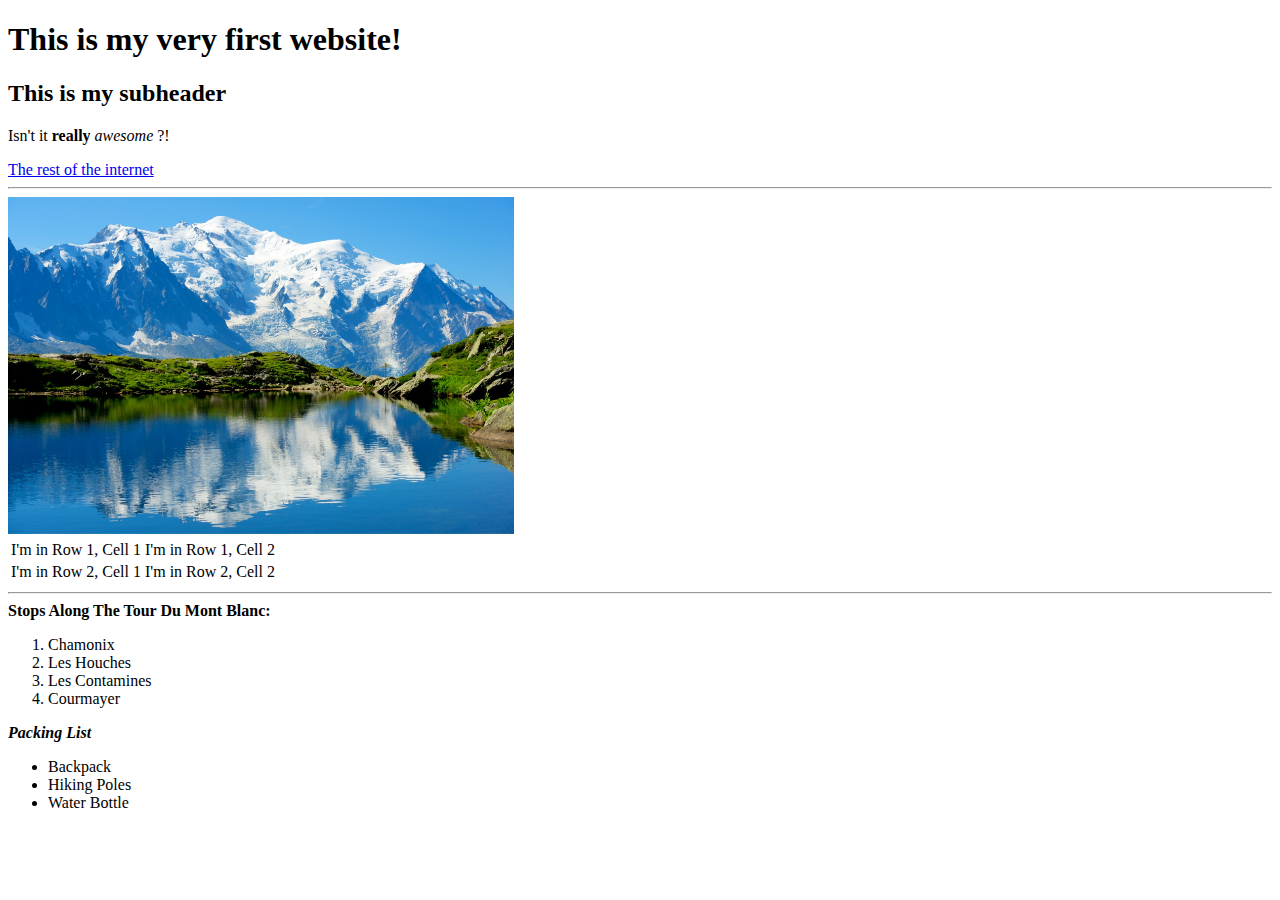
==== index.html @ 99e77234 "Initial commit" ====
<!DOCTYPE html>
<html>
<head>
    <title>The Tour du Mont Blanc Webpage</title>
</head>
<body>
   <h1>This is my very first website!</h1>

    <h2>This is my subheader</h2>

    <p>
        Isn't it 
        <strong>really</strong> 
        <em>awesome</em>
        ?!
    </p>

    <a href="http://google.com">The rest of the internet</a>
    <hr>
    <div>
        <img src = "TMB.jpg" width="40%">
    </div>


    <table>
        <tr>
            <td>I'm in Row 1, Cell 1</td>
            <td>I'm in Row 1, Cell 2</td>
        </tr>
        <tr>
            <td>I'm in Row 2, Cell 1</td>
            <td>I'm in Row 2, Cell 2</td>
        </tr>
    </table>

    <hr>

    <div>
        <strong>Stops Along The Tour Du Mont Blanc:</strong> 
    </div>

    <ol>
        <li>Chamonix</li>
        <li>Les Houches</li>
        <li>Les Contamines</li>
        <li>Courmayer</li>
    </ol>

    <div>
        <strong>
        <em>Packing List</em>
        </strong>
    </div>
    <ul>
        <li>Backpack</li>
        <li>Hiking Poles</li>
        <li>Water Bottle</li>
    </ul>
</body>
</html>
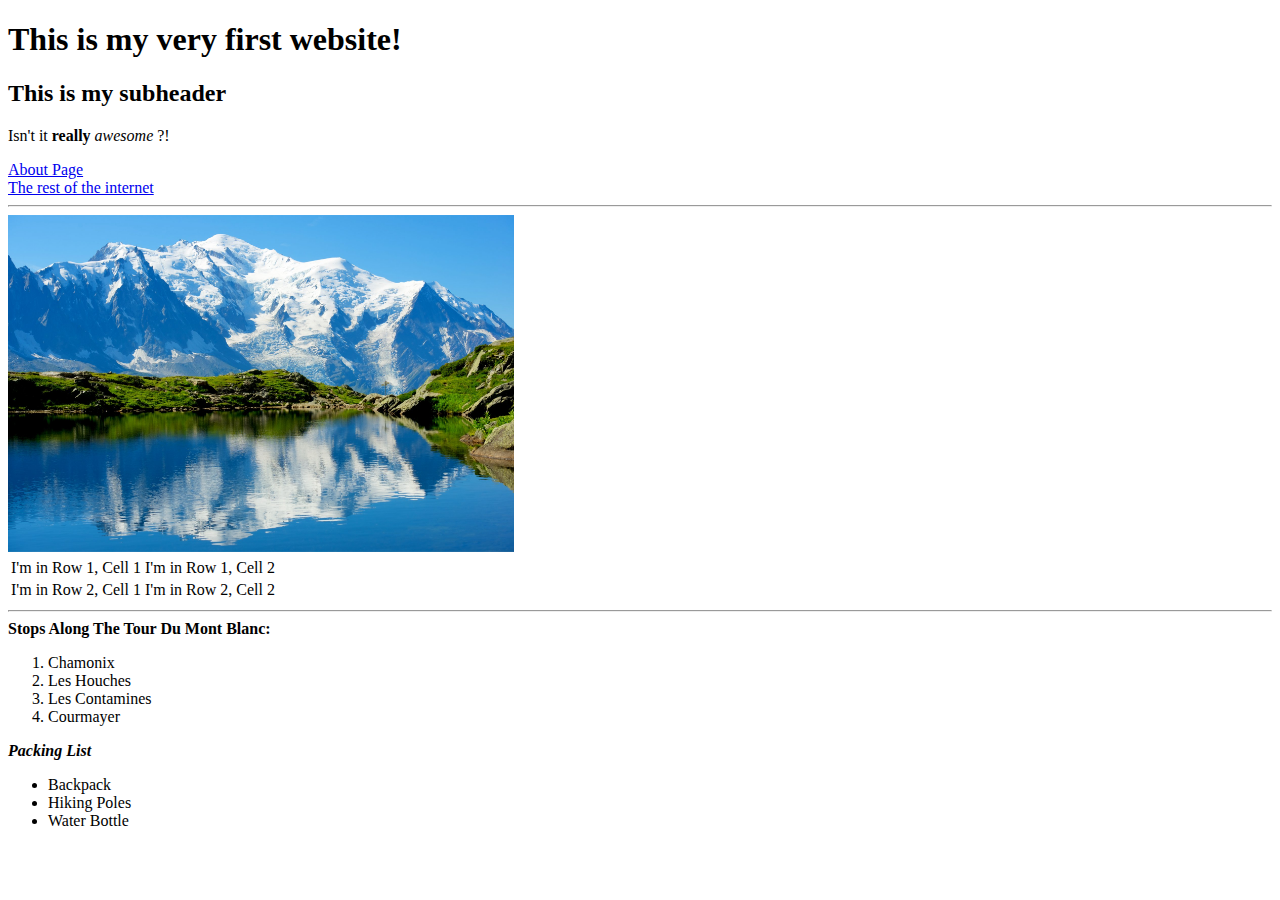
==== commit 3263c67f: "Class 1 Changes" ====
--- a/index.html
+++ b/index.html
@@ -14,6 +14,10 @@
         <em>awesome</em>
         ?!
     </p>
+
+    <div>
+        <a href="About.html">About Page</a>
+    </div>
 
     <a href="http://google.com">The rest of the internet</a>
     <hr>
@@ -57,4 +61,5 @@
         <li>Water Bottle</li>
     </ul>
 </body>
-</html>+</html>
+
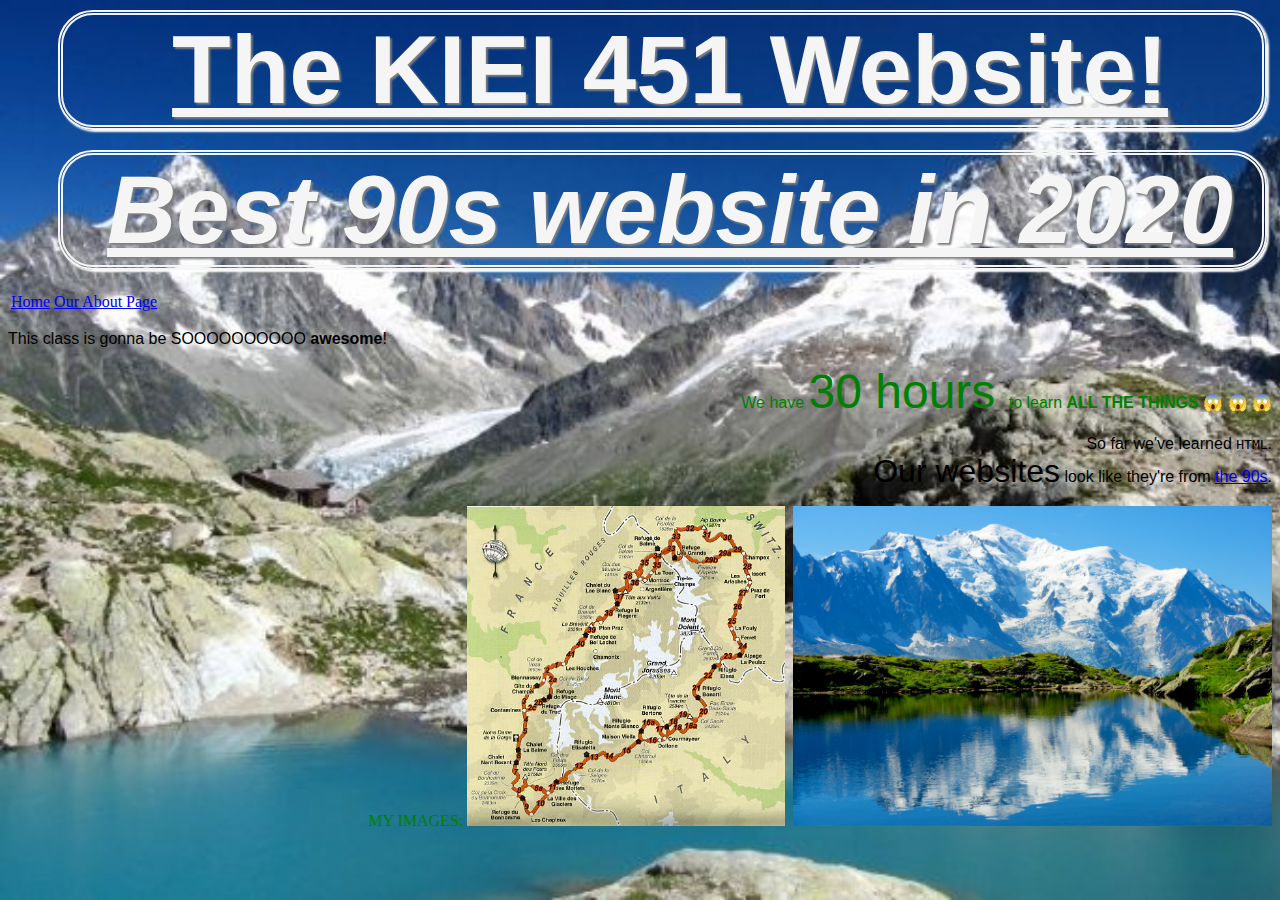
==== commit 90f5c54b: "Week 2 Example" ====
--- a/index.html
+++ b/index.html
@@ -1,65 +1,50 @@
 <!DOCTYPE html>
-<html>
+<html lang="en">
+
 <head>
-    <title>The Tour du Mont Blanc Webpage</title>
+    <title>Best 90s website in 2020</title>
+    <link rel="stylesheet" href="styles.css">
 </head>
+
 <body>
-   <h1>This is my very first website!</h1>
-
-    <h2>This is my subheader</h2>
-
-    <p>
-        Isn't it 
-        <strong>really</strong> 
-        <em>awesome</em>
-        ?!
-    </p>
-
-    <div>
-        <a href="About.html">About Page</a>
-    </div>
-
-    <a href="http://google.com">The rest of the internet</a>
-    <hr>
-    <div>
-        <img src = "TMB.jpg" width="40%">
-    </div>
-
+    <h1>The KIEI 451 Website!</h1>
+    <h2 id="header2">Best 90s website in 2020</h2>
 
     <table>
         <tr>
-            <td>I'm in Row 1, Cell 1</td>
-            <td>I'm in Row 1, Cell 2</td>
-        </tr>
-        <tr>
-            <td>I'm in Row 2, Cell 1</td>
-            <td>I'm in Row 2, Cell 2</td>
+           <td>
+               <a href="index.html">Home</a>
+           </td>
+            <td>
+                <a href="about.html">Our About Page</a>
+            </td>
         </tr>
     </table>
 
-    <hr>
+   
+    <p id="first">
+        This class is gonna be <em>soooooooooo</em> <strong>awesome</strong>!
+    </p>
 
-    <div>
-        <strong>Stops Along The Tour Du Mont Blanc:</strong> 
+    <p class="right tacos">
+        We have <span class="big"> 30 hours </span> to learn <strong>ALL THE THINGS</strong> &#128561 &#128561 &#128561
+    </p>
+
+    <p class="right">
+        So far we've learned <code>HTML</code>.
+        <br>
+        <span class="big"> Our websites</span> look like they're from <a
+            href="https://www.bustle.com/articles/159061-10-things-we-genuinely-miss-about-90s-internet-because-nostalgia-runs-deep">the
+            90s</a>.
+    </p>
+    <p>
+    <div class="right tacos"> MY IMAGES:</span>
+        <span class="big">
+        <img src="TMB Route.jpg" alt="">
+        <img src="TMB.jpg" alt="">
+ 
     </div>
+    </p>
+</body>
 
-    <ol>
-        <li>Chamonix</li>
-        <li>Les Houches</li>
-        <li>Les Contamines</li>
-        <li>Courmayer</li>
-    </ol>
-
-    <div>
-        <strong>
-        <em>Packing List</em>
-        </strong>
-    </div>
-    <ul>
-        <li>Backpack</li>
-        <li>Hiking Poles</li>
-        <li>Water Bottle</li>
-    </ul>
-</body>
-</html>
-
+</html>--- a/styles.css
+++ b/styles.css
@@ -0,0 +1,69 @@
+h1, h2 {
+
+    color:whitesmoke;
+    text-shadow: 2px 2px 2px grey;
+    font-size: 96px;
+    margin-top: 10px;
+    margin-bottom: 20px;
+    margin-left: 50px;
+    margin-right: 5px;
+    border: 1px solid black;
+    padding-left: 15px;
+    text-decoration: underline;
+    border-color:whitesmoke;
+    border-style: double;
+    border-width: 5px;  
+    box-shadow: 2px 2px 2px white;
+    text-align: center;
+    font-family: Helvetica;
+    border-radius: 35px;
+}
+
+#header2 {
+    font-style: italic;
+}
+
+p {
+    text-align: center;
+    font-family: Helvetica;
+
+}
+
+img {
+
+    height: 320px;
+    /* width: 200px;  */
+}
+
+em {
+    text-transform: uppercase;
+    font-style: initial;
+}
+
+#first {
+    text-align: left;
+}
+
+.right {
+    text-align: right;
+}
+
+.tacos  {
+    color: green;
+}
+
+body {
+    background-image:url(lacblanc.jfif);
+    background-attachment: fixed;
+    background-size: cover;
+}
+
+.big {
+
+    font-size: 32px;
+}
+
+p.tacos .big{
+
+    font-size: 48px;
+}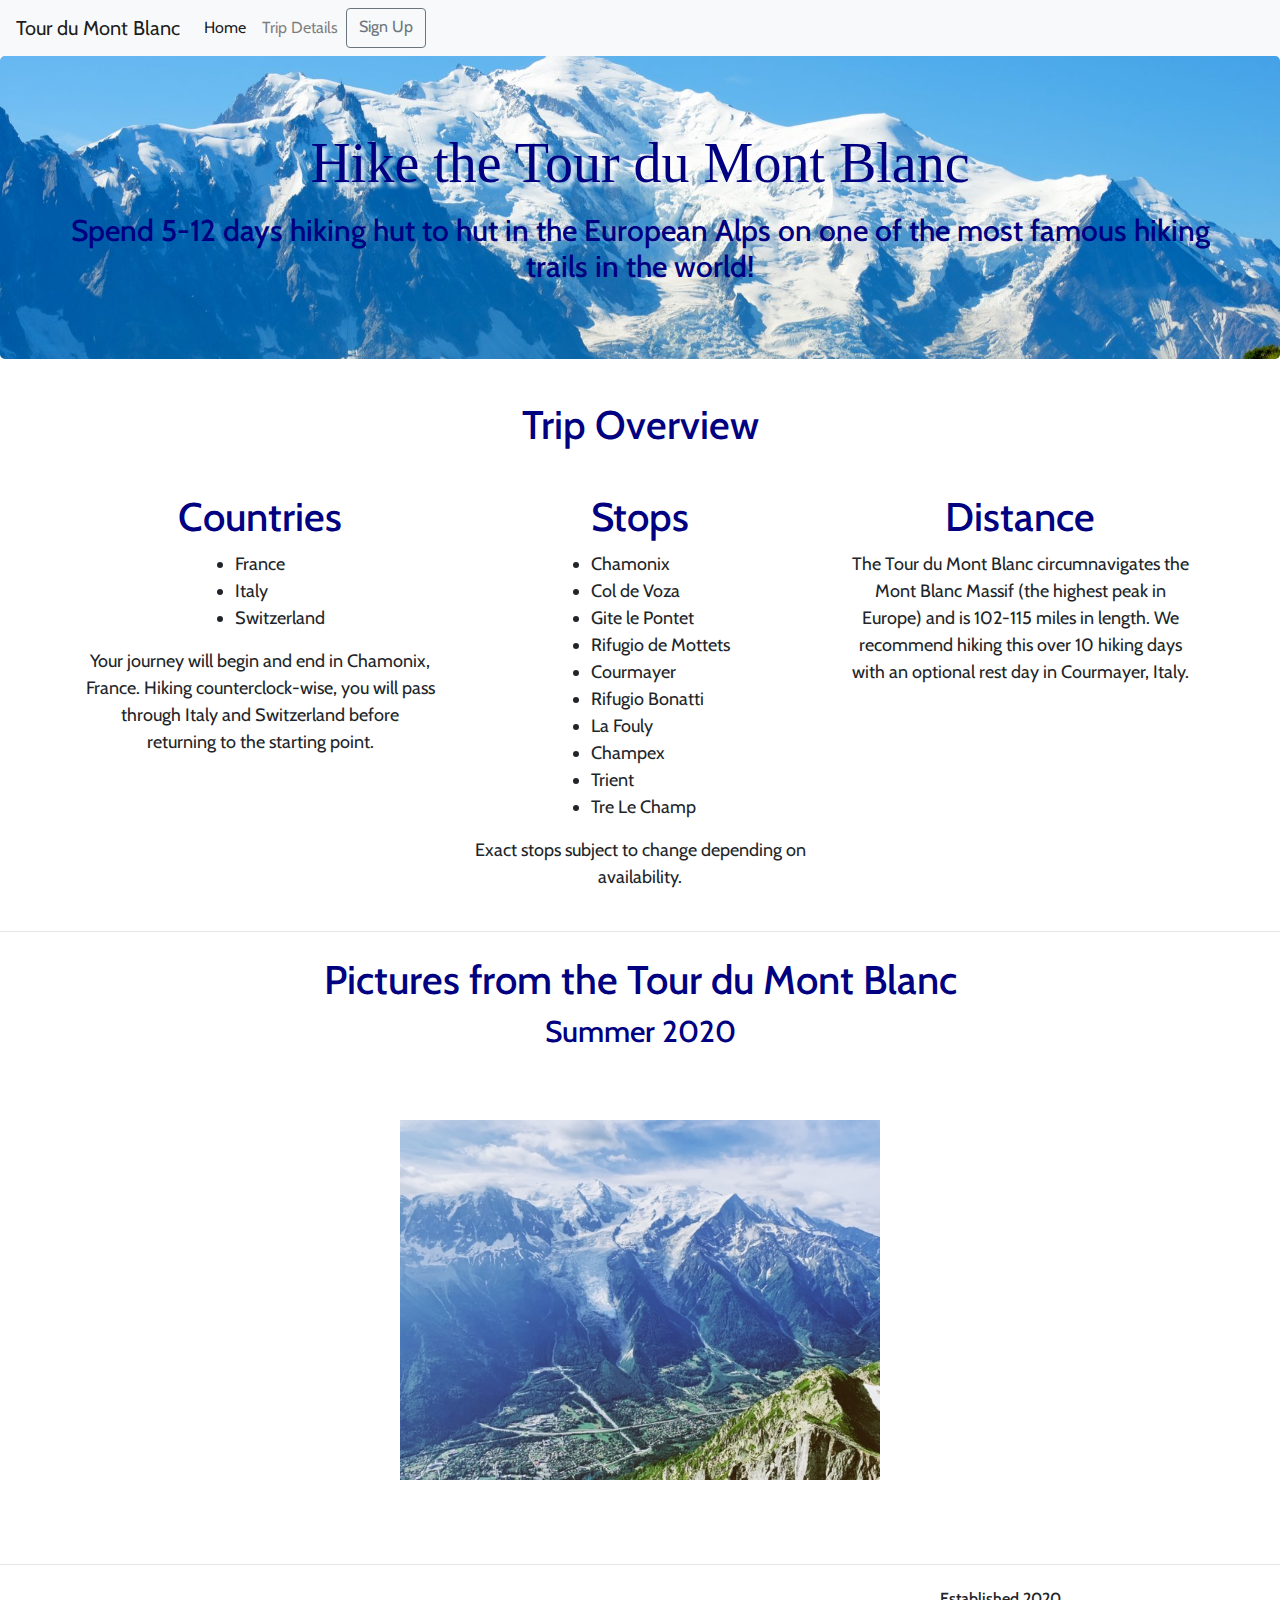
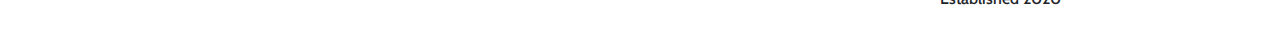
==== commit 2070c41b: "assignment 1" ====
--- a/index.html
+++ b/index.html
@@ -1,50 +1,150 @@
-<!DOCTYPE html>
+<!doctype html>
 <html lang="en">
+  <head>
+    <!-- Required meta tags -->
+    <meta charset="utf-8">
+    <meta name="viewport" content="width=device-width, initial-scale=1, shrink-to-fit=no">
 
-<head>
-    <title>Best 90s website in 2020</title>
+    <!-- Google Fonts -->
+    <!-- Swap out "Roboto" for the font(s) you want to use -->
+    <link href="https://fonts.googleapis.com/css?family=Cabin:500|Neucha|Permanent+Marker&display=swap" rel="stylesheet">    
+    <!-- Font Awesome -->
+    <link rel="stylesheet" href="https://use.fontawesome.com/releases/v5.6.3/css/all.css" integrity="sha384-UHRtZLI+pbxtHCWp1t77Bi1L4ZtiqrqD80Kn4Z8NTSRyMA2Fd33n5dQ8lWUE00s/" crossorigin="anonymous">
+
+    <!-- Bootstrap CSS -->
+    <link rel="stylesheet" href="https://stackpath.bootstrapcdn.com/bootstrap/4.4.1/css/bootstrap.min.css" integrity="sha384-Vkoo8x4CGsO3+Hhxv8T/Q5PaXtkKtu6ug5TOeNV6gBiFeWPGFN9MuhOf23Q9Ifjh" crossorigin="anonymous">
+    
+    <!-- Your own CSS -->
     <link rel="stylesheet" href="styles.css">
-</head>
 
-<body>
-    <h1>The KIEI 451 Website!</h1>
-    <h2 id="header2">Best 90s website in 2020</h2>
+    <title>TMB</title>
+  </head>
+  <body>
+    <!-- Your stuff goes here -->
 
-    <table>
-        <tr>
-           <td>
-               <a href="index.html">Home</a>
-           </td>
-            <td>
-                <a href="about.html">Our About Page</a>
-            </td>
-        </tr>
-    </table>
+    <nav class="navbar navbar-expand-lg navbar-light bg-light">
+        <i class="fas fa-mountain"></i>
+        <a class="navbar-brand" href="#">Tour du Mont Blanc</a>
+        <button class="navbar-toggler" type="button" data-toggle="collapse" data-target="#navbarNavAltMarkup" aria-controls="navbarNavAltMarkup" aria-expanded="false" aria-label="Toggle navigation">
+          <span class="navbar-toggler-icon"></span>
+        </button>
+        <div class="collapse navbar-collapse" id="navbarNavAltMarkup">
+          <div class="navbar-nav">
+            <a class="nav-item nav-link active" href="index.html">Home <span class="sr-only">(current)</span></a>
+            <a class="nav-item nav-link" href="Trip Details.html">Trip Details</a>
+            <a class="btn btn-outline-secondary" href="Register.html">Sign Up</a>
+            
+          </div>
+        </div>
+      </nav>
 
-   
-    <p id="first">
-        This class is gonna be <em>soooooooooo</em> <strong>awesome</strong>!
-    </p>
+      <div class="jumbotron">
+        <h1 class="display-4">Hike the Tour du Mont Blanc</h1>
+        <p class="lead"></p>
+        <h3 class="align-center">Spend 5-12 days hiking hut to hut in the European Alps on one of the most famous hiking trails in the world!</h3>
 
-    <p class="right tacos">
-        We have <span class="big"> 30 hours </span> to learn <strong>ALL THE THINGS</strong> &#128561 &#128561 &#128561
-    </p>
+      </div>
 
-    <p class="right">
-        So far we've learned <code>HTML</code>.
-        <br>
-        <span class="big"> Our websites</span> look like they're from <a
-            href="https://www.bustle.com/articles/159061-10-things-we-genuinely-miss-about-90s-internet-because-nostalgia-runs-deep">the
-            90s</a>.
-    </p>
-    <p>
-    <div class="right tacos"> MY IMAGES:</span>
-        <span class="big">
-        <img src="TMB Route.jpg" alt="">
-        <img src="TMB.jpg" alt="">
- 
+      <div class="container">
+        <div class="row">
+            <div class="col text-center">
+                <h2>Trip Overview</h2>
+            </div>
+        </div>
+        <div class="row mt-4">
+            <div class="col-sm-4 text-center">
+              <h1><i class="fas fa-globe-americas"></i></h1>
+              <h2>Countries</h2>      
+                    <list class="col-sm-4 text-center">
+                        <ul>
+                            <li>France</li>
+                            <li>Italy</li>
+                            <li>Switzerland</li>
+                        </ul>   
+                    </list>
+              <p>Your journey will begin and end in Chamonix, France.  Hiking counterclock-wise, you will pass through Italy and Switzerland before returning to the starting point.</p>
+            </div>
+            <div class="col-sm-4 text-center">
+              <h1><i class="fas fa-map-marked"></i></h1>
+              <h2>Stops</h2>
+              <list class="col-sm-4 text-center">
+                <ul>
+                    <li>Chamonix</li>
+                    <li>Col de Voza</li>
+                    <li>Gite le Pontet</li>
+                    <li>Rifugio de Mottets</li>
+                    <li>Courmayer</li>
+                    <li>Rifugio Bonatti</li>
+                    <li>La Fouly</li>
+                    <li>Champex</li>
+                    <li>Trient</li>
+                    <li>Tre Le Champ</li>
+                </ul>   
+            </list>
+              <p>Exact stops subject to change depending on availability.</p>
+            </div>
+            <div class="col-sm-4 text-center">
+              <h1><i class="fas fa-hiking"></i></h1>
+              <h2>Distance</h2>
+              <p>The Tour du Mont Blanc circumnavigates the Mont Blanc Massif (the highest peak in Europe) and is 102-115 miles in length.  We recommend hiking this over 10 hiking days with an optional rest day in Courmayer, Italy.</p>
+            </div>
+          </div>
+      </div>
+
+      <hr class="my-4">
+
+      <div>
+        <h2>Pictures from the Tour du Mont Blanc</h2>
+        <h3>Summer 2020</h3>
+      </div>
+
+      <div class="carousel">
+        <div id="carouselExampleControls" class="carousel slide" data-ride="carousel">
+            <div class="carousel-inner">
+            <div class="carousel-item active">
+                <img src="MTN1.JPG" class="d-block w-100" alt="...">
+            </div>
+            <div class="carousel-item">
+                <img src="MTN2.JPG" class="d-block w-100" alt="...">
+            </div>
+            <div class="carousel-item">
+                <img src="MTN3.JPG" class="d-block w-100" alt="...">
+            </div>
+            <div class="carousel-item">
+                <img src="MTN4.JPG" class="d-block w-100" alt="...">
+            </div>
+            </div>
+            <a class="carousel-control-prev" href="#carouselExampleControls" role="button" data-slide="prev">
+            <span class="carousel-control-prev-icon" aria-hidden="true"></span>
+            <span class="sr-only">Previous</span>
+            </a>
+            <a class="carousel-control-next" href="#carouselExampleControls" role="button" data-slide="next">
+            <span class="carousel-control-next-icon" aria-hidden="true"></span>
+            <span class="sr-only">Next</span>
+            </a>
+        </div>
     </div>
-    </p>
-</body>
+      <hr class="my-4">
+            
+      <div class="container footer">
+        <div class="row my-3">
+          <div class="col-sm-6">
+          </div>
+          <div class="col-sm-3">
+          </div>
+          <div class="col-sm-3">
+            <h6>Established 2020</h6>
+          </div>
+        </div>
+      </div>
 
+
+
+
+    <!-- Optional JavaScript -->
+    <!-- jQuery first, then Popper.js, then Bootstrap JS -->
+    <script src="https://code.jquery.com/jquery-3.4.1.slim.min.js" integrity="sha384-J6qa4849blE2+poT4WnyKhv5vZF5SrPo0iEjwBvKU7imGFAV0wwj1yYfoRSJoZ+n" crossorigin="anonymous"></script>
+    <script src="https://cdn.jsdelivr.net/npm/popper.js@1.16.0/dist/umd/popper.min.js" integrity="sha384-Q6E9RHvbIyZFJoft+2mJbHaEWldlvI9IOYy5n3zV9zzTtmI3UksdQRVvoxMfooAo" crossorigin="anonymous"></script>
+    <script src="https://stackpath.bootstrapcdn.com/bootstrap/4.4.1/js/bootstrap.min.js" integrity="sha384-wfSDF2E50Y2D1uUdj0O3uMBJnjuUD4Ih7YwaYd1iqfktj0Uod8GCExl3Og8ifwB6" crossorigin="anonymous"></script>
+  </body>
 </html>--- a/styles.css
+++ b/styles.css
@@ -1,69 +1,86 @@
-h1, h2 {
+h1 {
 
-    color:whitesmoke;
-    text-shadow: 2px 2px 2px grey;
-    font-size: 96px;
+    color:navy;
+    text-shadow: 4px 4px 4px white;
+    font-size: 80px;
     margin-top: 10px;
-    margin-bottom: 20px;
-    margin-left: 50px;
-    margin-right: 5px;
-    border: 1px solid black;
-    padding-left: 15px;
-    text-decoration: underline;
-    border-color:whitesmoke;
-    border-style: double;
-    border-width: 5px;  
-    box-shadow: 2px 2px 2px white;
+    margin-bottom: 10px;
+    margin-left: 10px;
+    margin-right: 10px;
     text-align: center;
-    font-family: Helvetica;
-    border-radius: 35px;
+    font-family: 'Permanent Marker', cursive;
 }
 
-#header2 {
-    font-style: italic;
+h2 {
+
+    color:navy;
+    font-size: 40px;
+    margin-top: 10px;
+    margin-bottom: 10px;
+    margin-left: 10px;
+    margin-right: 10px;
+    border-width: 30px;  
+    text-align: center;
+    font-family: 'Cabin', sans-serif;
+    border-radius: 0px;
+}
+
+h3 {
+
+    color:navy;
+    font-size: 30px;
+    margin-top: 10px;
+    margin-bottom: 10px;
+    margin-left: 10px;
+    margin-right: 10px;
+    border-width: 30px;  
+    text-align: center;
+    font-family: 'Cabin', sans-serif;
+    border-radius: 0px;
+}
+
+.jumbotron {
+    background-attachment: fixed;
+    background-image: url(TMB.jpg);
+    background-repeat: no-repeat;
+    background-size: cover;
 }
 
 p {
     text-align: center;
-    font-family: Helvetica;
+    font-family: 'Cabin', sans-serif;
+    font-size: large;
 
 }
 
-img {
-
-    height: 320px;
-    /* width: 200px;  */
+body {
+    background-image:url(#);
+    background-attachment: scroll;
+    background-size: ccver;
+    background-color: white;
+    font-family: 'Cabin', sans-serif;
 }
 
-em {
-    text-transform: uppercase;
-    font-style: initial;
+ul {
+    display: inline-block;
+    text-align: left;
+    font-family: 'Cabin', sans-serif;
+    font-size: large;
+   
+  }
+  
+.align-center {
+    text-align: center;
+  }
+
+.packinglist {
+    background-color: whitesmoke;
+    padding: 20px;
 }
 
-#first {
-    text-align: left;
-}
-
-.right {
-    text-align: right;
-}
-
-.tacos  {
-    color: green;
-}
-
-body {
-    background-image:url(lacblanc.jfif);
-    background-attachment: fixed;
-    background-size: cover;
-}
-
-.big {
-
-    font-size: 32px;
-}
-
-p.tacos .big{
-
-    font-size: 48px;
+.carousel {
+    padding-left: 200px;
+    padding-right: 200px;
+    padding-top: 30px;
+    padding-bottom: 30px;
 }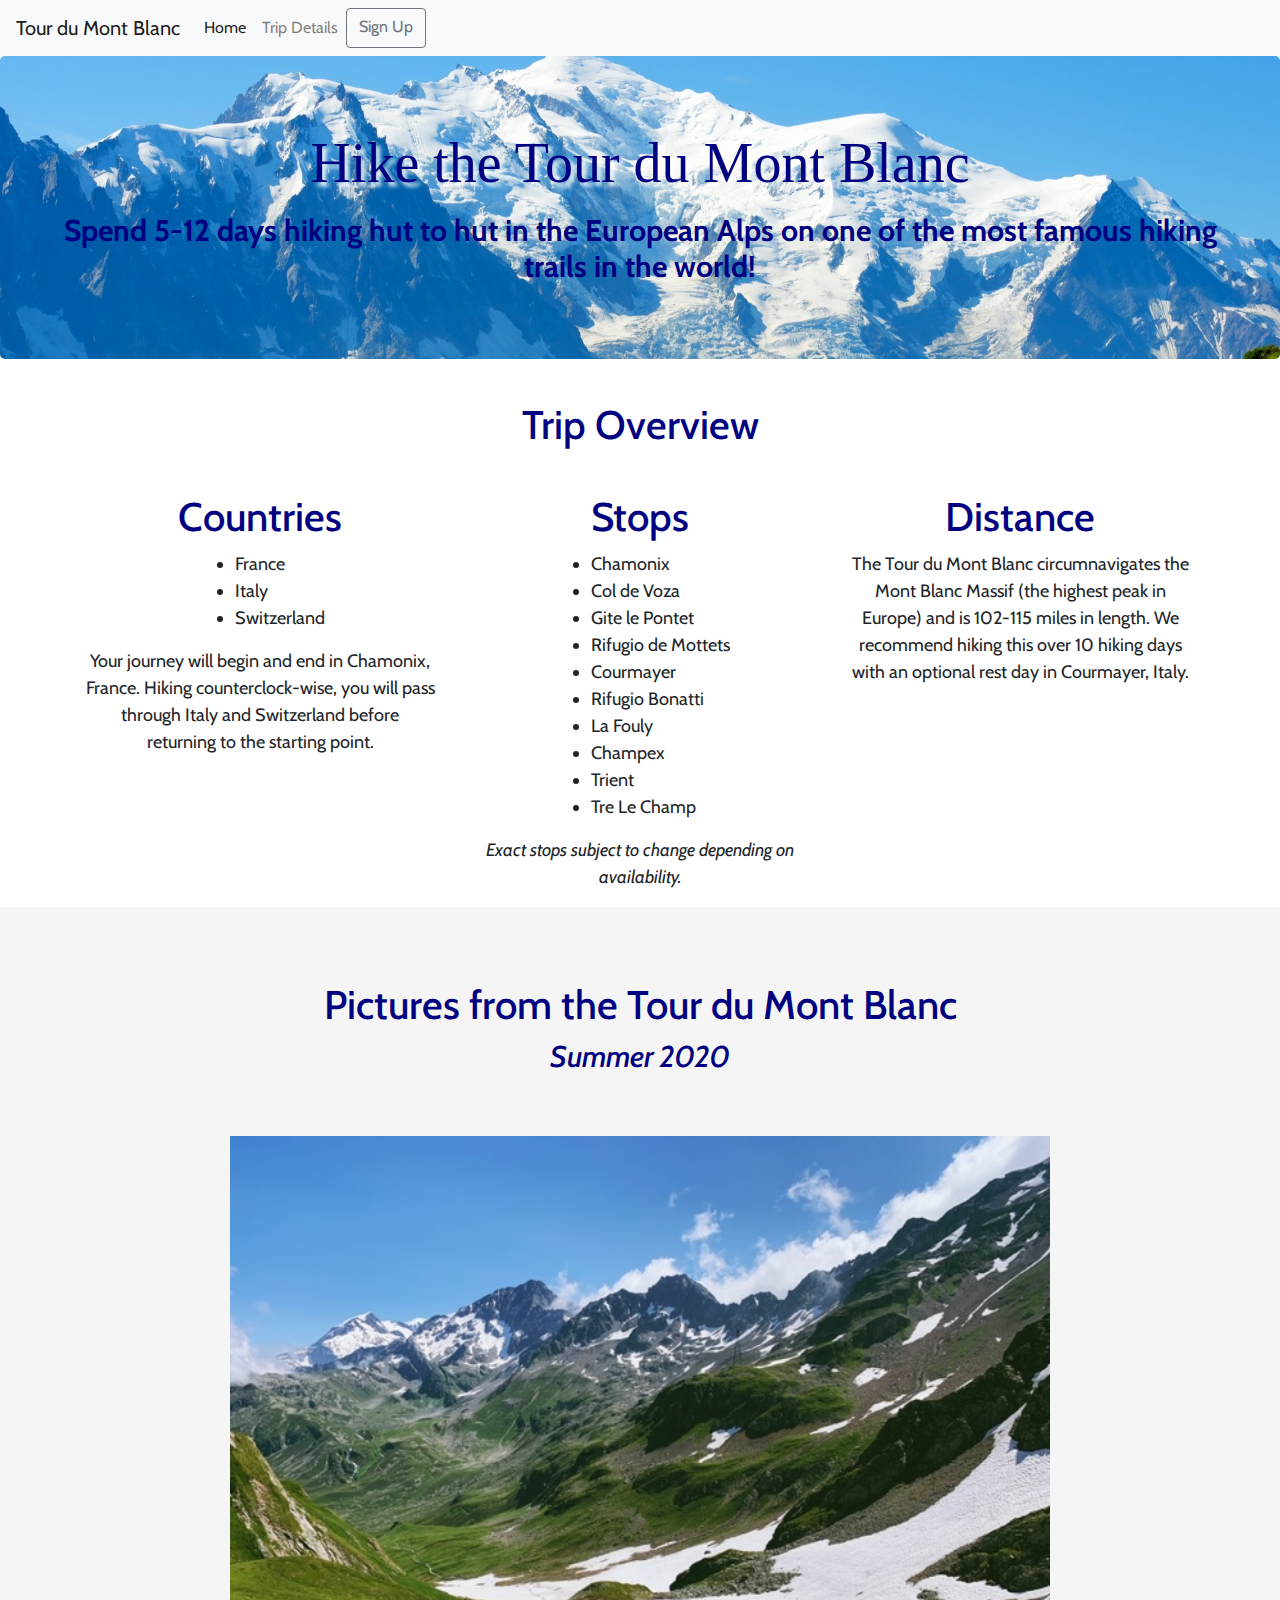
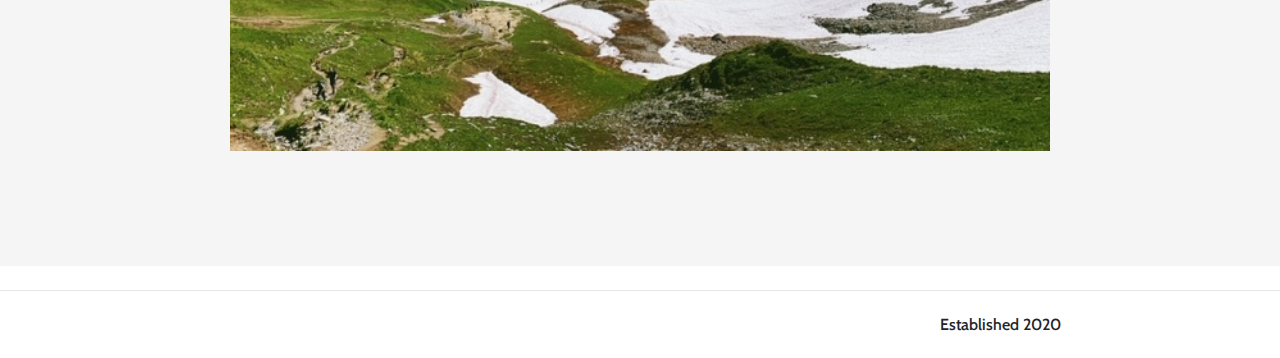
==== commit 71952f0a: "assignment 1" ====
--- a/index.html
+++ b/index.html
@@ -41,7 +41,7 @@
       <div class="jumbotron">
         <h1 class="display-4">Hike the Tour du Mont Blanc</h1>
         <p class="lead"></p>
-        <h3 class="align-center">Spend 5-12 days hiking hut to hut in the European Alps on one of the most famous hiking trails in the world!</h3>
+        <h3 class="align-center"><strong>Spend 5-12 days hiking hut to hut in the European Alps on one of the most famous hiking trails in the world!</strong></h3>
 
       </div>
 
@@ -81,7 +81,7 @@
                     <li>Tre Le Champ</li>
                 </ul>   
             </list>
-              <p>Exact stops subject to change depending on availability.</p>
+              <p><em> Exact stops subject to change depending on availability.</em> </p>
             </div>
             <div class="col-sm-4 text-center">
               <h1><i class="fas fa-hiking"></i></h1>
@@ -91,39 +91,23 @@
           </div>
       </div>
 
-      <hr class="my-4">
-
-      <div>
+      <div class="carousel">
         <h2>Pictures from the Tour du Mont Blanc</h2>
-        <h3>Summer 2020</h3>
-      </div>
-
-      <div class="carousel">
-        <div id="carouselExampleControls" class="carousel slide" data-ride="carousel">
-            <div class="carousel-inner">
-            <div class="carousel-item active">
-                <img src="MTN1.JPG" class="d-block w-100" alt="...">
-            </div>
-            <div class="carousel-item">
-                <img src="MTN2.JPG" class="d-block w-100" alt="...">
-            </div>
-            <div class="carousel-item">
-                <img src="MTN3.JPG" class="d-block w-100" alt="...">
-            </div>
+        <h3><em>Summer 2020</em></h3>
+        <div id="carouselslidesonly" class="carousel slide" data-ride="carousel">
+          <div class="carousel-inner">
             <div class="carousel-item">
                 <img src="MTN4.JPG" class="d-block w-100" alt="...">
             </div>
+            <div class="carousel-item active">
+              <img src="MTN2.JPG" class="d-block w-100" alt="...">
             </div>
-            <a class="carousel-control-prev" href="#carouselExampleControls" role="button" data-slide="prev">
-            <span class="carousel-control-prev-icon" aria-hidden="true"></span>
-            <span class="sr-only">Previous</span>
-            </a>
-            <a class="carousel-control-next" href="#carouselExampleControls" role="button" data-slide="next">
-            <span class="carousel-control-next-icon" aria-hidden="true"></span>
-            <span class="sr-only">Next</span>
-            </a>
+            <div class="carousel-item">
+              <img src="MTN3.JPG" class="d-block w-100" alt="...">
+            </div>
+          </div>
         </div>
-    </div>
+      </div>
       <hr class="my-4">
             
       <div class="container footer">
--- a/styles.css
+++ b/styles.css
@@ -79,8 +79,9 @@
 }
 
 .carousel {
-    padding-left: 200px;
-    padding-right: 200px;
-    padding-top: 30px;
-    padding-bottom: 30px;
-}+    padding-left: 10%;
+    padding-right: 10%;
+    padding-top: 5%;
+    padding-bottom: 5%;
+    background-color: whitesmoke;
+}
